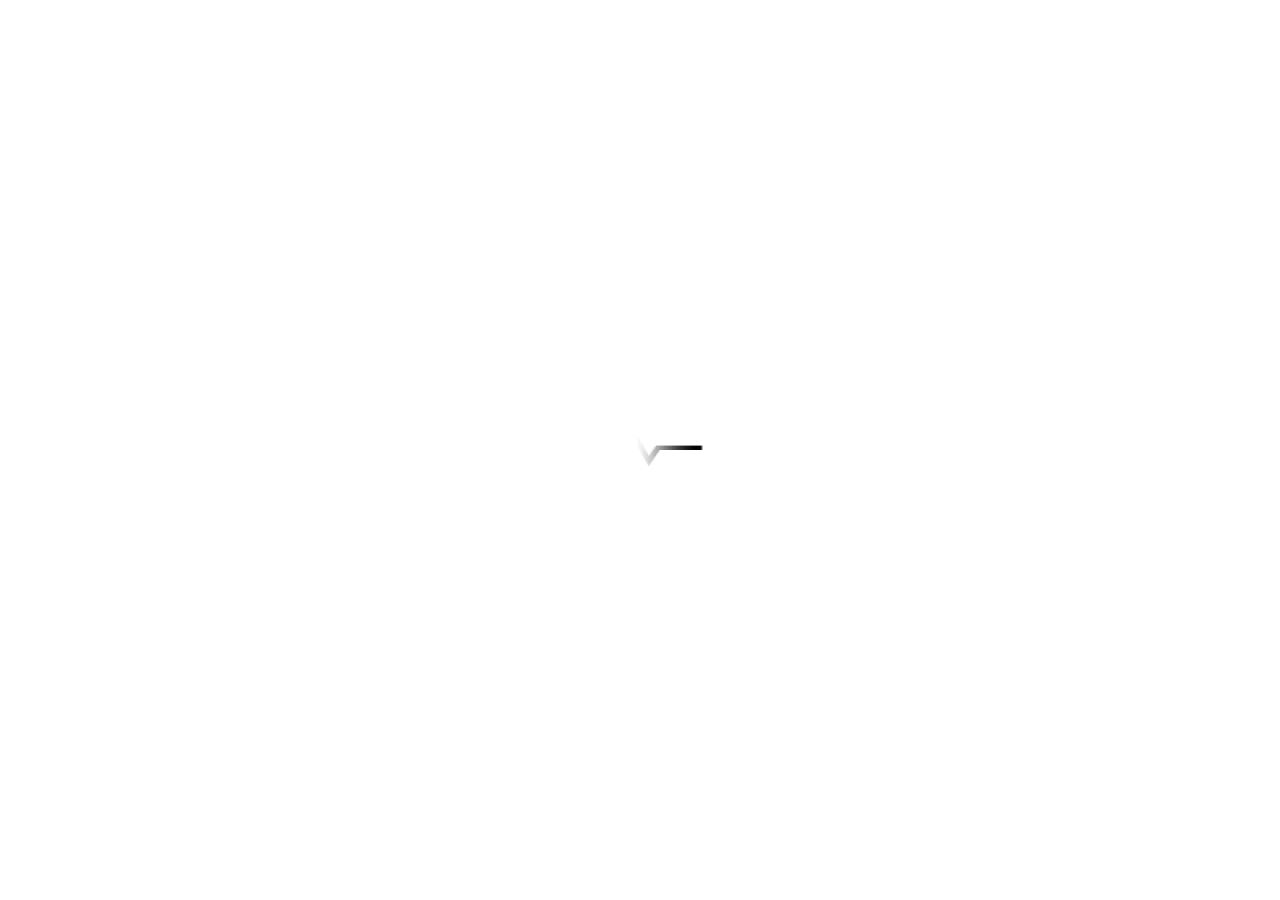
==== index.html @ a9a33f6a "Final Changes" ====
<!DOCTYPE html>


<html>
<!-- Global site tag (gtag.js) - Google Analytics -->
<script async src="https://www.googletagmanager.com/gtag/js?id=UA-70365917-11"></script>
<script>
  window.dataLayer = window.dataLayer || [];
  function gtag(){dataLayer.push(arguments);}
  gtag('js', new Date());

  gtag('config', 'UA-70365917-11');
</script>
<title>GyanJyoti</title>
<link rel="shortcut icon" href="static/images/Aavishkar%20Logo%20Final%20(RGB).png">

<meta http-equiv="content-type" content="text/html;charset=utf-8" />
<meta charset="UTF-8">
<meta name="viewport" content="width=device-width, initial-scale=1">

<meta property="og:url" content="index.html">
<meta property="og:image" content="static/images/avskrLogo.jpg">
<meta property="og:type" content="website">

<meta name="twitter:image:src" content="static/images/avskrLogo.jpg">






<link rel="stylesheet" href="w3schools/w3css/4/w3.css">
<link href="https://fonts.googleapis.com/css?family=Alegreya+Sans+SC:900|Eczar|Josefin+Sans:700|Expletus+Sans:600|Inknut+Antiqua:600" rel="stylesheet">
<link rel="stylesheet" href="https://fonts.googleapis.com/css?family=Lato">
<link rel="stylesheet" href="cloudflare/ajax/libs/font-awesome/4.7.0/css/font-awesome.min.css">
<link rel="stylesheet" type="text/css" href="maxcdn/bootstrap/4.0.0/css/bootstrap.min.css">
<link rel="stylesheet" href="static/css/style.css">
<link rel="stylesheet" href="static/vendor/css/animate.css">
<style >
    .hameid-loader-overlay {
        width: 100%;
        height: 100%;
        background: url('static/images/1-dancing.gif') center no-repeat #FFF;
        z-index: 99999;
        position: fixed;
    }
  </style>
<body>
  <!-- PRELOADER -->
  <div class="hameid-loader-overlay">
  </div>
<div class="bgimg-1 w3-display-container" id="home">
  <video autoplay loop id="myVideo">
    <source src="static/video/video.mp4" type="video/mp4">
    Your browser does not support HTML5 video.
  </video>
  <div class="middle_box">
    <div class="row" style="margin-top: 35px;">
      <div class="col-lg-12">
        <h1 style="font-family:'Inknut Antiqua',font-size:200px;">Hindustan College Of Science And Technology<br><span style="font-family: Expletus Sans;">Presents</span></h1>
      </div>
    </div>
    <div class="w3-center"><img src="static/images2/avskr.png" class="img-responsive" style="filter: drop-shadow(16px 16px 10px black); width: 9em"></div>
    <p style="font-size: 0.9em;">22<sup>nd</sup> March - 23<sup>rd</sup> March</p>
    <div class="w3-center middle_box"><a href="home/index.html"><button class="btn btn-success animated pulse infinite" style="width: 30%; height: 10%;">Enter to explore</button></a></div>
  </div>

</div>
<script src="static/vendor/js/jquery-3.3.1.min.js"></script>
<script>
    $(document).ready(function(){
        console.log("READY");
        $('.hameid-loader-overlay').delay(1000).fadeOut();
        $('#main').delay(10000).fadeIn();
    });
  </script>
  <noscript>
      <style>.hameid-loader-overlay { display: none; } </style>
  </noscript>
</body>


</html>
---- static/css/style.css ----
@import url('https://fonts.googleapis.com/css?family=Acme');

body,h1,h2,h3,h4,h5,h6 {font-family: "Acme", sans-serif;}
body, html {
    height: 100%;
    /*line-height: 1.8;*/
}
/*IMAGE*/
.w3-center img {
    max-width:50% ;
    overflow-y: hidden;
}
/* Create a Parallax Effect */
.bgimg-1{
    background-attachment: fixed;
    background-position: center;
    background-repeat: no-repeat;
    background-size: cover;
}

/* First image (Logo. Full height) */
.bgimg-1 {
    background-image: url('../images2/planet_earth-wide.jpg');
    min-height: 100%;
}

.middle_box{
    width:100%;
    color:white;
    font-size: 5vw;
    z-index: 50;
    text-align:center;
    position:absolute;
}

.footer {
    position: fixed;
    left: 0;
    bottom: 0;
    width: 100%;
    /*height: 20px;*/
    /*background-color: ;*/
    color: white;
    text-align: center;
}
.fa {
    padding: 5px;
    font-size: 30px;
    width: 40px;
    max-height: 40px;
    text-align: center;
    text-decoration: none;
    margin: 5px 2px;
    border-radius:10px;
    cursor: pointer;
}

.fa:hover {
    opacity: 0.7;
}

.fa-facebook {
  background: #3B5998;
  color: white;
}

.fa-twitter {
  background: #55ACEE;
  color: white;
}

.fa-google {
  background: #dd4b39;
  color: white;
}

.fa-linkedin {
  background: #007bb5;
  color: white;
}

.fa-youtube {
  background: #bb0000;
  color: white;
}

.fa-instagram {
  background: #125688;
  color: white;
}

.team-avatar {
  max-width: 200px;
}


#myVideo {
    position:absolute;
    right: 0;
    bottom: 0;
    min-width: 100%; 
    min-height: 100%;
}

#fb-login, #google-login {
    width: 14em;
    margin: 0 auto;
}

/* Turn off parallax scrolling for tablets and phones */
@media only screen and (max-device-width: 1024px) {
    #myVideo {
      display: none;
    }
    .bgimg-1, .bgimg-2, .bgimg-3 {
        background-attachment: scroll;
    }
}

@media only screen and (max-device-width: 500px) {
    #myVideo {
      display: none;
    }
    .middle_box{
        width:100%;
        color:white;
        font-size: 10vw;
        z-index: 50;
        text-align:center;
        position:absolute;
    }
    .fa {
          padding: 2%;
          font-size: 30px;
          width: 10%;
          max-height: 40px;
          text-align: center;
          text-decoration: none;
          margin: 5px 2px;
          border-radius:10px;
    }
    .w3-center img {
        max-width:100% ;
        overflow-y: hidden;
    }
}
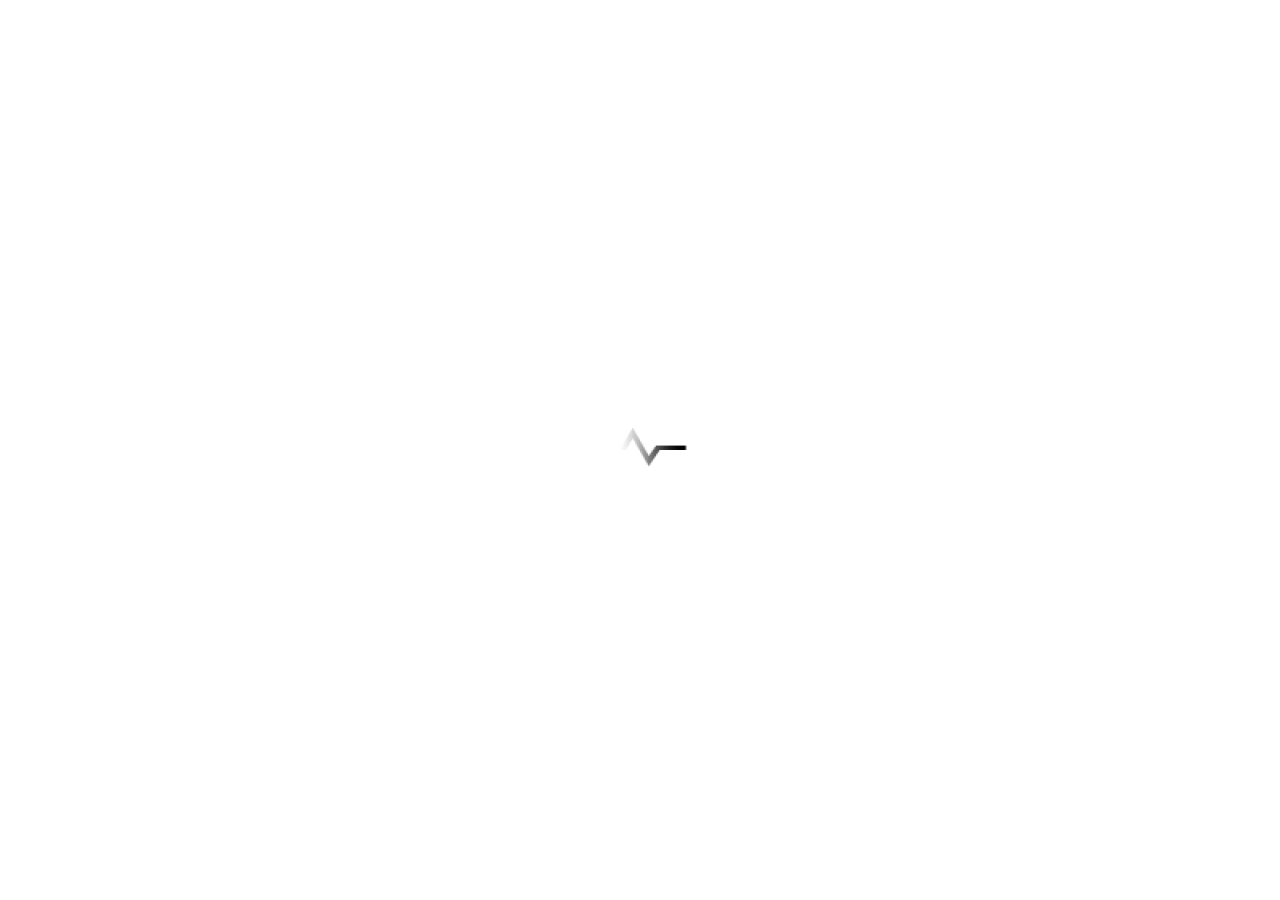
==== commit b130bac8: "Major Changes in video and html code" ====
--- a/index.html
+++ b/index.html
@@ -62,7 +62,7 @@
     </div>
     <div class="w3-center"><img src="static/images2/avskr.png" class="img-responsive" style="filter: drop-shadow(16px 16px 10px black); width: 9em"></div>
     <p style="font-size: 0.9em;">22<sup>nd</sup> March - 23<sup>rd</sup> March</p>
-    <div class="w3-center middle_box"><a href="home/index.html"><button class="btn btn-success animated pulse infinite" style="width: 30%; height: 10%;">Enter to explore</button></a></div>
+    <div class="w3-center middle_box" ><a href="home/index.html"><button class="btn btn-success animated pulse infinite" style="width: 30%; height: 10%;" style="margin-top:100px;">Enter to explore</button></a></div>
   </div>
 
 </div>
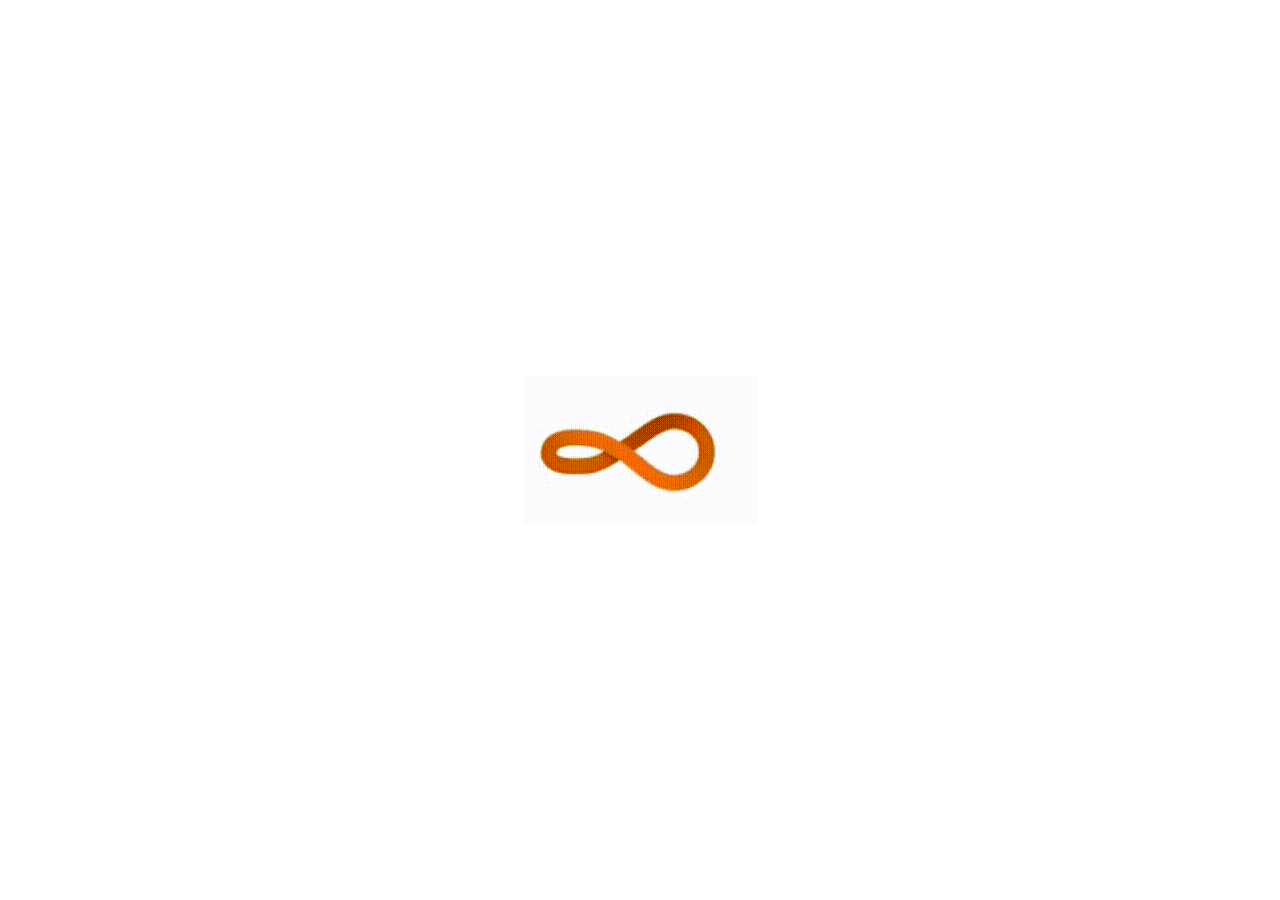
==== commit a4b30a36: "Changes in various pages - 12/03/2018:01:07" ====
--- a/index.html
+++ b/index.html
@@ -62,7 +62,7 @@
     </div>
     <div class="w3-center"><img src="static/images2/avskr.png" class="img-responsive" style="filter: drop-shadow(16px 16px 10px black); width: 9em"></div>
     <p style="font-size: 0.9em;">22<sup>nd</sup> March - 23<sup>rd</sup> March</p>
-    <div class="w3-center middle_box" ><a href="home/index.html"><button class="btn btn-success animated pulse infinite" style="width: 30%; height: 10%;" style="margin-top:100px;">Enter to explore</button></a></div>
+    <div class="w3-center middle_box" ><a href="home/index.html"><button class="btn btn-success animated pulse infinite" style="width: 30%; height: 3em;" style="margin-top:100px;">Proceed</button></a></div>
   </div>
 
 </div>
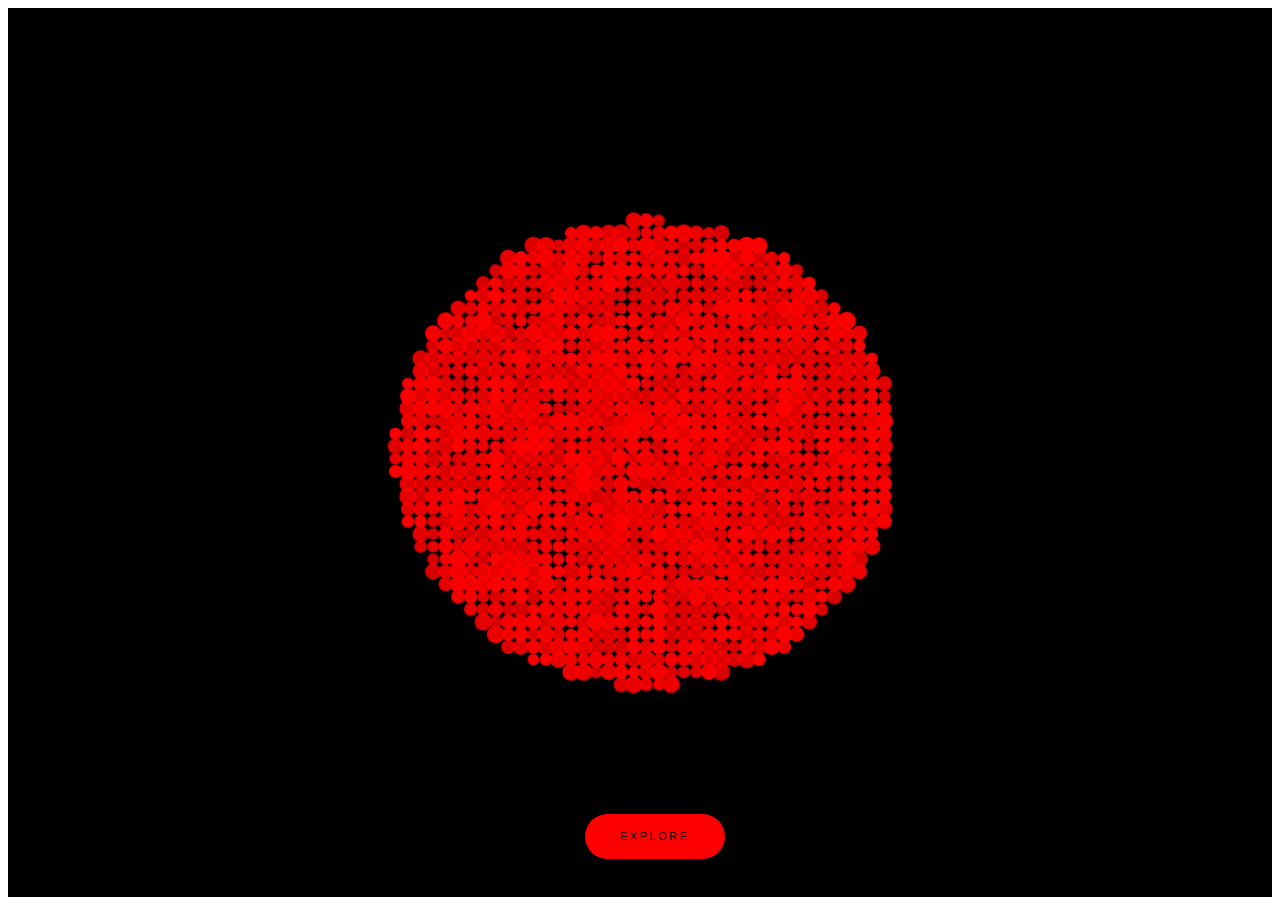
==== commit 10ca91c3: "updated landing page" ====
--- a/index.html
+++ b/index.html
@@ -1,83 +1,1103 @@
-<!DOCTYPE html>
-
-
-<html>
-<!-- Global site tag (gtag.js) - Google Analytics -->
-<script async src="https://www.googletagmanager.com/gtag/js?id=UA-70365917-11"></script>
-<script>
-  window.dataLayer = window.dataLayer || [];
-  function gtag(){dataLayer.push(arguments);}
-  gtag('js', new Date());
-
-  gtag('config', 'UA-70365917-11');
-</script>
-<title>GyanJyoti</title>
-<link rel="shortcut icon" href="static/images/Aavishkar%20Logo%20Final%20(RGB).png">
-
-<meta http-equiv="content-type" content="text/html;charset=utf-8" />
-<meta charset="UTF-8">
-<meta name="viewport" content="width=device-width, initial-scale=1">
-
-<meta property="og:url" content="index.html">
-<meta property="og:image" content="static/images/avskrLogo.jpg">
-<meta property="og:type" content="website">
-
-<meta name="twitter:image:src" content="static/images/avskrLogo.jpg">
-
-
-
-
-
-
-<link rel="stylesheet" href="w3schools/w3css/4/w3.css">
-<link href="https://fonts.googleapis.com/css?family=Alegreya+Sans+SC:900|Eczar|Josefin+Sans:700|Expletus+Sans:600|Inknut+Antiqua:600" rel="stylesheet">
-<link rel="stylesheet" href="https://fonts.googleapis.com/css?family=Lato">
-<link rel="stylesheet" href="cloudflare/ajax/libs/font-awesome/4.7.0/css/font-awesome.min.css">
-<link rel="stylesheet" type="text/css" href="maxcdn/bootstrap/4.0.0/css/bootstrap.min.css">
-<link rel="stylesheet" href="static/css/style.css">
-<link rel="stylesheet" href="static/vendor/css/animate.css">
-<style >
-    .hameid-loader-overlay {
-        width: 100%;
-        height: 100%;
-        background: url('static/images/1-dancing.gif') center no-repeat #FFF;
-        z-index: 99999;
-        position: fixed;
-    }
-  </style>
-<body>
-  <!-- PRELOADER -->
-  <div class="hameid-loader-overlay">
-  </div>
-<div class="bgimg-1 w3-display-container" id="home">
-  <video autoplay loop id="myVideo">
-    <source src="static/video/video.mp4" type="video/mp4">
-    Your browser does not support HTML5 video.
-  </video>
-  <div class="middle_box">
-    <div class="row" style="margin-top: 35px;">
-      <div class="col-lg-12">
-        <h1 style="font-family:'Inknut Antiqua',font-size:200px;">Hindustan College Of Science And Technology<br><span style="font-family: Expletus Sans;">Presents</span></h1>
-      </div>
-    </div>
-    <div class="w3-center"><img src="static/images2/avskr.png" class="img-responsive" style="filter: drop-shadow(16px 16px 10px black); width: 9em"></div>
-    <p style="font-size: 0.9em;">22<sup>nd</sup> March - 23<sup>rd</sup> March</p>
-    <div class="w3-center middle_box" ><a href="home/index.html"><button class="btn btn-success animated pulse infinite" style="width: 30%; height: 3em;" style="margin-top:100px;">Proceed</button></a></div>
-  </div>
-
-</div>
-<script src="static/vendor/js/jquery-3.3.1.min.js"></script>
-<script>
-    $(document).ready(function(){
-        console.log("READY");
-        $('.hameid-loader-overlay').delay(1000).fadeOut();
-        $('#main').delay(10000).fadeIn();
-    });
-  </script>
-  <noscript>
-      <style>.hameid-loader-overlay { display: none; } </style>
-  </noscript>
-</body>
-
-
-</html>
+<!DOCTYPE html>+<html lang='en'>+	<head>+		<style>+			body {+  font-family: "Avenir", "Helvetica Neue", Helvetica, Arial, sans-serif;+  font-size: 16px;+  line-height: 1.5em;+}++h1 {+  color: #111;+  margin: 0 0 12px 0;+  font-size: 24px;+  line-height: 1.5em;+}++p {+  margin: 0 0 10x 0;+}++a {+  color: #888;+  text-decoration: none;+  border-bottom: 1px solid #ccc;+}++a:hover {+  border-bottom-color: #888;+}++body,+.overlay {+  -webkit-perspective: 1000;+  -webkit-perspective-origin-y: 25%;+}++.body--ready {+  /* Ideas+  background: -webkit-linear-gradient(top, #e2b986 -10%, #241c35 140%);+  background: -webkit-linear-gradient(top, #c97369 -40%, #241c35 130%);+  background: -webkit-linear-gradient(top, #fac4c4 -10%, #606386 140%);+  background: -webkit-linear-gradient(top, #519ab0 0%, #414A6D 110%);+  background: -webkit-linear-gradient(top, rgb(129, 0, 170) 0%, rgb(43, 4, 114) 110%);+  background: -webkit-linear-gradient(top, rgb(163, 235, 189) 0%, rgb(16, 93, 145) 110%);+  background: -webkit-linear-gradient(top, rgb(165, 103, 189) 0%, rgb(75, 233, 214) 120%);+  +  background: -webkit-linear-gradient(top, red 0%, black 120%);+  background: -moz-linear-gradient(top, red 0%, black 120%);+  background: -o-linear-gradient(top, red 0%, black 120%);+  background: -ms-linear-gradient(top, red 0%, black 120%);+  background: linear-gradient(top, red 0%, black 120%);*/++}+++@-webkit-keyframes AnimationName {+    0%{background-position:0% 49%}+    50%{background-position:100% 52%}+    100%{background-position:0% 49%}+}+@-moz-keyframes AnimationName {+    0%{background-position:0% 49%}+    50%{background-position:100% 52%}+    100%{background-position:0% 49%}+}+@-o-keyframes AnimationName {+    0%{background-position:0% 49%}+    50%{background-position:100% 52%}+    100%{background-position:0% 49%}+}+@keyframes AnimationName { +    0%{background-position:0% 49%}+    50%{background-position:100% 52%}+    100%{background-position:0% 49%}+}++.body--ready .overlay {+  -webkit-transition: -webkit-transform 0.7s cubic-bezier(0.694, 0.0482, 0.335, 1), opacity 0.7s cubic-bezier(0.694, 0.0482, 0.335, 1);+  -moz-transition: -moz-transform 0.7s cubic-bezier(0.694, 0.0482, 0.335, 1), opacity 0.7s cubic-bezier(0.694, 0.0482, 0.335, 1);+  -ms-transition: -ms-transform 0.7s cubic-bezier(0.694, 0.0482, 0.335, 1), opacity 0.7s cubic-bezier(0.694, 0.0482, 0.335, 1);+  -o-transition: -o-transform 0.7s cubic-bezier(0.694, 0.0482, 0.335, 1), opacity 0.7s cubic-bezier(0.694, 0.0482, 0.335, 1);+  transition: transform 0.7s cubic-bezier(0.694, 0.0482, 0.335, 1), opacity 0.7s cubic-bezier(0.694, 0.0482, 0.335, 1);+}++.ui {+  position: absolute;+  left: 50%;+  bottom: 5%;+  width: 300px;+  margin-left: -150px;+}++.ui-input {+  width: 100%;+  height: 50px;+  background: none;+  font-size: 24px;+  font-weight: bold;+  color: #fff;+  text-align: center;+  border: none;+  border-bottom: 2px solid white;+}++.ui-input:focus {+  outline: none;+  border: none;+  border-bottom: 2px solid white;+}++.ui-return {+  display: none;+  position: absolute;+  top: 20px;+  right: 0;+  padding: 3px 2px 0 2px;+  font-size: 10px;+  line-height: 10px;+  color: #000;+  border: 1px solid #000;+}++.ui--enter .ui-return {+  display: block;+}++.ui--wide {+  width: 76%;+  margin-left: 12%;+  left: 0;+}++.ui--wide .ui-return {+  right: -20px;+}++.help {+  position: absolute;+  visibility: hidden;+  top: 40px;+  right: 40px;+  width: 25px;+  height: 25px;+  text-align: center;+  font-size: 13px;+  line-height: 27px;+  font-weight: bold;+  cursor: pointer;+  background: #fff;+  color: #79a8ae;+  opacity: .9;+  -webkit-transition: opacity 0.1s cubic-bezier(0.694, 0.0482, 0.335, 1);+  -moz-transition: opacity 0.1s cubic-bezier(0.694, 0.0482, 0.335, 1);+  -ms-transition: opacity 0.1s cubic-bezier(0.694, 0.0482, 0.335, 1);+  -o-transition: opacity 0.1s cubic-bezier(0.694, 0.0482, 0.335, 1);+  transition: opacity 0.1s cubic-bezier(0.694, 0.0482, 0.335, 1);+}++.help:hover {+  opacity: 1;+}++.overlay {+  position: absolute;+  top: 50%;+  left: 50%;+  width: 550px;+  height: 490px;+  margin: -260px 0 0 -275px;+  opacity: 0;+  -webkit-transform: rotateY(90deg);+  -moz-transform: rotateY(90deg);+  -ms-transform: rotateY(90deg);+  -o-transform: rotateY(90deg);+  transform: rotateY(90deg);+}++.overlay--visible {+  opacity: 1;+  -webkit-transform: rotateY(0);+  -moz-transform: rotateY(0);+  -ms-transform: rotateY(0);+  -o-transform: rotateY(0);+  transform: rotateY(0);+}++.ui-share,+.ui-details {+  opacity: .9;+  background: #fff;+  z-index: 2;+}++.ui-details-content,+.ui-share-content {+  padding: 100px 50px;+}++.commands {+  margin: 0;+  padding: 0;+  list-style: none;+  cursor: pointer;+}++.commands-item {+  font-size: 12px;+  line-height: 22px;+  font-weight: bold;+  text-transform: uppercase;+  letter-spacing: 1px;+  padding: 20px;+  background: #fff;+  margin-top: 1px;+  color: #333;+  opacity: .9;+  -webkit-transition: -webkit-transform 0.7s cubic-bezier(0.694, 0.0482, 0.335, 1), opacity 0.1s cubic-bezier(0.694, 0.0482, 0.335, 1);+  -moz-transition: -moz-transform 0.1s cubic-bezier(0.694, 0.0482, 0.335, 1), opacity 0.1s cubic-bezier(0.694, 0.0482, 0.335, 1);+  -ms-transition: -ms-transform 0.1s cubic-bezier(0.694, 0.0482, 0.335, 1), opacity 0.1s cubic-bezier(0.694, 0.0482, 0.335, 1);+  -o-transition: -o-transform 0.1s cubic-bezier(0.694, 0.0482, 0.335, 1), opacity 0.1s cubic-bezier(0.694, 0.0482, 0.335, 1);+  transition: transform 0.1s cubic-bezier(0.694, 0.0482, 0.335, 1), opacity 0.1s cubic-bezier(0.694, 0.0482, 0.335, 1);+}++.commands-item--gap {+  margin-top: 9px;+}++.commands-item:hover {+  opacity: 1;+}++.commands-item:hover .commands-item-action {+  background: #333;+}++.commands-item a {+  display: inline-block;+}++.commands-item-mode {+  display: inline-block;+  margin-left: 3px;+  font-style: italic;+  color: #ccc;+}++.commands-item-title {+  display: inline-block;+  width: 150px;+}++.commands-item-info {+  display: inline-block;+  width: 300px;+  font-size: 14px;+  text-transform: none;+  letter-spacing: 0;+  font-weight: normal;+  color: #aaa;+}++.commands-item-action {+  display: inline-block;+  float: right;+  margin-top: 3px;+  text-transform: uppercase;+  font-size: 10px;+  line-height: 10px;+  color: #fff;+  background: #90c9d1;+  padding: 5px 10px 4px 10px;+  border-radius: 3px;+}++.commands-item:first-child {+  margin-top: 0;+}++.twitter-share {+  position: absolute;+  top: 4px;+  right: 20px;+}++.tabs-labels {+  margin-bottom: 9px;+}++.tabs-label {+  display: inline-block;+  background: #fff;+  padding: 10px 20px;+  font-size: 12px;+  line-height: 22px;+  font-weight: bold;+  text-transform: uppercase;+  letter-spacing: 1px;+  color: #333;+  opacity: .5;+  cursor: pointer;+  margin-right: 2px;+  -webkit-transition: opacity 0.1s cubic-bezier(0.694, 0.0482, 0.335, 1);+  -moz-transition: opacity 0.1s cubic-bezier(0.694, 0.0482, 0.335, 1);+  -ms-transition: opacity 0.1s cubic-bezier(0.694, 0.0482, 0.335, 1);+  -o-transition: opacity 0.1s cubic-bezier(0.694, 0.0482, 0.335, 1);+  transition: opacity 0.1s cubic-bezier(0.694, 0.0482, 0.335, 1);+}++.tabs-label:hover {+  opacity: .9;+}++.tabs-label--active {+  opacity: .9;+}++.tabs-panel {+  display: none;+}++.tabs-panel--active {+  display: block;+}++.tab-panel {+  position: absolute;+  top: 0;+  left: 0;+  width: 100%;+}++.touch .ui-input {+  display: none;+}+.mooshy-red-round+{+  width: 140px;+  height: 45px;+  font-family: 'Roboto', sans-serif;+  font-size: 11px;+  text-transform: uppercase;+  letter-spacing: 2.5px;+  color: #000;+  background-color: red;+  border: none;+  border-radius: 45px;+  box-shadow: 0px 5px 10px rgba(0, 0, 0, 0.1);+  transition: all 0.3s ease 0s;+  cursor: pointer;+  outline: none;+}+.mooshy-red-round:hover +{+  box-shadow: 0px 15px 20px rgba(46, 229, 157, 0.4);+  color: #fff;+  transform: translateX(7px);+}++		</style>+	</head>+	<body>+    +    +		<canvas class="canvas scrolll" id="canvashomescreen" style="background: black; max-width: 100%;">+		</canvas>++		<div class="help"></div>+		<div class="ui">+			<input class="ui-input" type="text" style="visibility: hidden;" />+			<span class="ui-return"></span>+      <div style="margin-left: 95px;">+    <button class="mooshy-red-round" onclick="window.location.href='home/index.html'">Explore</button>++    </div>+		</div>+		<div class="overlay">+			<div class="tabs">+				<div class="tabs-labels"><span class="tabs-label"></span></div>+				<div class="tabs-panels">+					<ul class="tabs-panel commands">+					</ul>+				</div>+			</div>+		</div>+		</div>+    +			</div>+		</div>++		<script>+			+var S = {+  init: function () {+    var action = window.location.href,+        i = -1;++    S.Drawing.init('.canvas');+    document.body.classList.add('body--ready');++    if (i !== -1) {+      S.UI.simulate(decodeURI(action).substring(i + 3));+    } else {+      S.UI.simulate('#circle | HCST | PRONITES | TECH | CELEBRITY | GYANJYOTI2K18 ' );+    }++    S.Drawing.loop(function () {+      S.Shape.render();+    });+  }+};+++S.Drawing = (function () {+  var canvas,+      context,+      renderFn+      requestFrame = window.requestAnimationFrame       ||+                     window.webkitRequestAnimationFrame ||+                     window.mozRequestAnimationFrame    ||+                     window.oRequestAnimationFrame      ||+                     window.msRequestAnimationFrame     ||+                     function(callback) {+                       window.setTimeout(callback, 1000 / 60);+                     };++  return {+    init: function (el) {+      canvas = document.querySelector(el);+      context = canvas.getContext('2d');+      this.adjustCanvas();++      window.addEventListener('resize', function (e) {+        S.Drawing.adjustCanvas();+      });+    },++    loop: function (fn) {+      renderFn = !renderFn ? fn : renderFn;+      this.clearFrame();+      renderFn();+      requestFrame.call(window, this.loop.bind(this));+    },++    adjustCanvas: function () {+      canvas.width = window.innerWidth;+      canvas.height = window.innerHeight;+    },++    clearFrame: function () {+      context.clearRect(0, 0, canvas.width, canvas.height);+    },++    getArea: function () {+      return { w: canvas.width, h: canvas.height };+    },++    drawCircle: function (p, c) {+      context.fillStyle = c.render();+      context.beginPath();+      context.arc(p.x, p.y, p.z, 0, 2 * Math.PI, true);+      context.closePath();+      context.fill();+    }+  }+}());+++S.UI = (function () {+  var input = document.querySelector('.ui-input'),+      ui = document.querySelector('.ui'),+      help = document.querySelector('.help'),+      commands = document.querySelector('.commands'),+      overlay = document.querySelector('.overlay'),+      canvas = document.querySelector('.canvas'),+      interval,+      isTouch = false, //('ontouchstart' in window || navigator.msMaxTouchPoints),+      currentAction,+      resizeTimer,+      time,+      maxShapeSize = 40,+      firstAction = true,+      sequence = [],+      cmd = '#';++  function formatTime(date) {+    var h = date.getHours(),+        m = date.getMinutes(),+    m = m < 10 ? '0' + m : m;+    return h + ':' + m;+  }++  function getValue(value) {+    return value && value.split(' ')[1];+  }++  function getAction(value) {+    value = value && value.split(' ')[0];+    return value && value[0] === cmd && value.substring(1);+  }++  function timedAction(fn, delay, max, reverse) {+    clearInterval(interval);+    currentAction = reverse ? max : 1;+    fn(currentAction);++    if (!max || (!reverse && currentAction < max) || (reverse && currentAction > 0)) {+      interval = setInterval(function () {+        currentAction = reverse ? currentAction - 1 : currentAction + 1;+        fn(currentAction);++        if ((!reverse && max && currentAction === max) || (reverse && currentAction === 0)) {+          clearInterval(interval);+        }+      }, delay);+    }+  }++  function reset(destroy) {+    clearInterval(interval);+    sequence = [];+    time = null;+    destroy && S.Shape.switchShape(S.ShapeBuilder.letter(''));+  }++  function performAction(value) {+    var action,+        value,+        current;++    overlay.classList.remove('overlay--visible');+    sequence = typeof(value) === 'object' ? value : sequence.concat(value.split('|'));+    input.value = '';+    checkInputWidth();++    timedAction(function (index) {+      current = sequence.shift();+      action = getAction(current);+      value = getValue(current);++      switch (action) {+        case 'countdown':+          value = parseInt(value) || 10;+          value = value > 0 ? value : 10;++          timedAction(function (index) {+            if (index === 0) {+              if (sequence.length === 0) {+                S.Shape.switchShape(S.ShapeBuilder.letter(''));+              } else {+                performAction(sequence);+              }+            } else {+              S.Shape.switchShape(S.ShapeBuilder.letter(index), true);+            }+          }, 1000, value, true);+          break;++        case 'rectangle':+          value = value && value.split('x');+          value = (value && value.length === 2) ? value : [maxShapeSize, maxShapeSize / 2];++          S.Shape.switchShape(S.ShapeBuilder.rectangle(Math.min(maxShapeSize, parseInt(value[0])), Math.min(maxShapeSize, parseInt(value[1]))));+          break;++        case 'circle':+          value = parseInt(value) || maxShapeSize;+          value = Math.min(value, maxShapeSize);+          S.Shape.switchShape(S.ShapeBuilder.circle(value));+          break;++        case 'time':+          var t = formatTime(new Date());++          if (sequence.length > 0) {+            S.Shape.switchShape(S.ShapeBuilder.letter(t));+          } else {+            timedAction(function () {+              t = formatTime(new Date());+              if (t !== time) {+                time = t;+                S.Shape.switchShape(S.ShapeBuilder.letter(time));+              }+            }, 1000);+          }+          break;++        default:+          S.Shape.switchShape(S.ShapeBuilder.letter(current[0] === cmd ? 'What?' : current));+      }+    }, 2000, sequence.length);+  }++  function checkInputWidth(e) {+    if (input.value.length > 18) {+      ui.classList.add('ui--wide');+    } else {+      ui.classList.remove('ui--wide');+    }++    if (firstAction && input.value.length > 0) {+      ui.classList.add('ui--enter');+    } else {+      ui.classList.remove('ui--enter');+    }+  }++  function bindEvents() {+    document.body.addEventListener('keydown', function (e) {+      input.focus();++      if (e.keyCode === 13) {+        firstAction = false;+        reset();+        performAction(input.value);+      }+    });++    input.addEventListener('input', checkInputWidth);+    input.addEventListener('change', checkInputWidth);+    input.addEventListener('focus', checkInputWidth);++    help.addEventListener('click', function (e) {+      overlay.classList.toggle('overlay--visible');+      overlay.classList.contains('overlay--visible') && reset(true);+    });++    commands.addEventListener('click', function (e) {+      var el,+          info,+          demo,+          tab,+          active,+          url;++      if (e.target.classList.contains('commands-item')) {+        el = e.target;+      } else {+        el = e.target.parentNode.classList.contains('commands-item') ? e.target.parentNode : e.target.parentNode.parentNode;+      }++      info = el && el.querySelector('.commands-item-info');+      demo = el && info.getAttribute('data-demo');+      url = el && info.getAttribute('data-url');++      if (info) {+        overlay.classList.remove('overlay--visible');++        if (demo) {+          input.value = demo;++          if (isTouch) {+            reset();+            performAction(input.value);+          } else {+            input.focus();+          }+        } else if (url) {+          //window.location = url;+        }+      }+    });++    canvas.addEventListener('click', function (e) {+      overlay.classList.remove('overlay--visible');+    });+  }++  function init() {+    bindEvents();+    input.focus();+    isTouch && document.body.classList.add('touch');+  }++  // Init+  init();++  return {+    simulate: function (action) {+      performAction(action);+    }+  }+}());+++S.UI.Tabs = (function () {+  var tabs = document.querySelector('.tabs'),+      labels = document.querySelector('.tabs-labels'),+      triggers = document.querySelectorAll('.tabs-label'),+      panels = document.querySelectorAll('.tabs-panel');++  function activate(i) {+    triggers[i].classList.add('tabs-label--active');+    panels[i].classList.add('tabs-panel--active');+  }++  function bindEvents() {+    labels.addEventListener('click', function (e) {+      var el = e.target,+          index;++      if (el.classList.contains('tabs-label')) {+        for (var t = 0; t < triggers.length; t++) {+          triggers[t].classList.remove('tabs-label--active');+          panels[t].classList.remove('tabs-panel--active');++          if (el === triggers[t]) {+            index = t;+          }+        }++        activate(index);+      }+    });+  }++  function init() {+    activate(0);+    bindEvents();+  }++  // Init+  init();+}());+++S.Point = function (args) {+  this.x = args.x;+  this.y = args.y;+  this.z = args.z;+  this.a = args.a;+  this.h = args.h;+};+++S.Color = function (r, g, b, a) {+  this.r = r;+  this.g = g;+  this.b = b;+  this.a = a;+};++S.Color.prototype = {+  render: function () {+    return 'rgba(' + this.r + ',' +  + this.g + ',' + this.b + ',' + this.a + ')';+  }+};+++S.Dot = function (x, y) {+  this.p = new S.Point({+    x: x,+    y: y,+    z: 5,+    a: 1,+    h: 0+  });++  this.e = 0.07;+  this.s = true;++  this.c = new S.Color(255, 0, 0, this.p.a);++  this.t = this.clone();+  this.q = [];+};++S.Dot.prototype = {+  clone: function () {+    return new S.Point({+      x: this.x,+      y: this.y,+      z: this.z,+      a: this.a,+      h: this.h+    });+  },++  _draw: function () {+    this.c.a = this.p.a;+    S.Drawing.drawCircle(this.p, this.c);+  },++  _moveTowards: function (n) {+    var details = this.distanceTo(n, true),+        dx = details[0],+        dy = details[1],+        d = details[2],+        e = this.e * d;++    if (this.p.h === -1) {+      this.p.x = n.x;+      this.p.y = n.y;+      return true;+    }++    if (d > 1) {+      this.p.x -= ((dx / d) * e);+      this.p.y -= ((dy / d) * e);+    } else {+      if (this.p.h > 0) {+        this.p.h--;+      } else {+        return true;+      }+    }++    return false;+  },++  _update: function () {+    if (this._moveTowards(this.t)) {+      var p = this.q.shift();++      if (p) {+        this.t.x = p.x || this.p.x;+        this.t.y = p.y || this.p.y;+        this.t.z = p.z || this.p.z;+        this.t.a = p.a || this.p.a;+        this.p.h = p.h || 0;+      } else {+        if (this.s) {+          this.p.x -= Math.sin(Math.random() * 3.142);+          this.p.y -= Math.sin(Math.random() * 3.142);+        } else {+          this.move(new S.Point({+            x: this.p.x + (Math.random() * 50) - 25,+            y: this.p.y + (Math.random() * 50) - 25,+          }));+        }+      }+    }++    d = this.p.a - this.t.a;+    this.p.a = Math.max(0.1, this.p.a - (d * 0.05));+    d = this.p.z - this.t.z;+    this.p.z = Math.max(1, this.p.z - (d * 0.05));+  },++  distanceTo: function (n, details) {+    var dx = this.p.x - n.x,+        dy = this.p.y - n.y,+        d = Math.sqrt(dx * dx + dy * dy);++    return details ? [dx, dy, d] : d;+  },++  move: function (p, avoidStatic) {+    if (!avoidStatic || (avoidStatic && this.distanceTo(p) > 1)) {+      this.q.push(p);+    }+  },++  render: function () {+    this._update();+    this._draw();+  }+}+++S.ShapeBuilder = (function () {+  var gap = 13,+      shapeCanvas = document.createElement('canvas'),+      shapeContext = shapeCanvas.getContext('2d'),+      fontSize = 500,+      fontFamily = 'Avenir, Helvetica Neue, Helvetica, Arial, sans-serif';++  function fit() {+    shapeCanvas.width = Math.floor(window.innerWidth / gap) * gap;+    shapeCanvas.height = Math.floor(window.innerHeight / gap) * gap;+    shapeContext.fillStyle = 'red';+    shapeContext.textBaseline = 'middle';+    shapeContext.textAlign = 'center';+  }++  function processCanvas() {+    var pixels = shapeContext.getImageData(0, 0, shapeCanvas.width, shapeCanvas.height).data;+        dots = [],+        pixels,+        x = 0,+        y = 0,+        fx = shapeCanvas.width,+        fy = shapeCanvas.height,+        w = 0,+        h = 0;++    for (var p = 0; p < pixels.length; p += (4 * gap)) {+      if (pixels[p + 3] > 0) {+        dots.push(new S.Point({+          x: x,+          y: y+        }));++        w = x > w ? x : w;+        h = y > h ? y : h;+        fx = x < fx ? x : fx;+        fy = y < fy ? y : fy;+      }++      x += gap;++      if (x >= shapeCanvas.width) {+        x = 0;+        y += gap;+        p += gap * 4 * shapeCanvas.width;+      }+    }++    return { dots: dots, w: w + fx, h: h + fy };+  }++  function setFontSize(s) {+    shapeContext.font = 'bold ' + s + 'px ' + fontFamily;+  }++  function isNumber(n) {+    return !isNaN(parseFloat(n)) && isFinite(n);+  }++  function init() {+    fit();+    window.addEventListener('resize', fit);+  }++  // Init+  init();++  return {+    imageFile: function (url, callback) {+      var image = new Image(),+          a = S.Drawing.getArea();++      image.onload = function () {+        shapeContext.clearRect(0, 0, shapeCanvas.width, shapeCanvas.height);+        shapeContext.drawImage(this, 0, 0, a.h * 0.6, a.h * 0.6);+        callback(processCanvas());+      };++      image.onerror = function () {+        callback(S.ShapeBuilder.letter('What?'));+      }++      image.src = url;+    },++    circle: function (d) {+      var r = Math.max(0, d) / 2;+      shapeContext.clearRect(0, 0, shapeCanvas.width, shapeCanvas.height);+      shapeContext.beginPath();+      shapeContext.arc(r * gap, r * gap, r * gap, 0, 2 * Math.PI, false);+      shapeContext.fill();+      shapeContext.closePath();++      return processCanvas();+    },++    letter: function (l) {+      var s = 0;++      setFontSize(fontSize);+      s = Math.min(fontSize,+                  (shapeCanvas.width / shapeContext.measureText(l).width) * 0.8 * fontSize, +                  (shapeCanvas.height / fontSize) * (isNumber(l) ? 1 : 0.45) * fontSize);+      setFontSize(s);++      shapeContext.clearRect(0, 0, shapeCanvas.width, shapeCanvas.height);+      shapeContext.fillText(l, shapeCanvas.width / 2, shapeCanvas.height / 2);++      return processCanvas();+    },++    rectangle: function (w, h) {+      var dots = [],+          width = gap * w,+          height = gap * h;++      for (var y = 0; y < height; y += gap) {+        for (var x = 0; x < width; x += gap) {+          dots.push(new S.Point({+            x: x,+            y: y,+          }));+        }+      }++      return { dots: dots, w: width, h: height };+    }+  };+}());+++S.Shape = (function () {+  var dots = [],+      width = 0,+      height = 0,+      cx = 0,+      cy = 0;++  function compensate() {+    var a = S.Drawing.getArea();++    cx = a.w / 2 - width / 2;+    cy = a.h / 2 - height / 2;+  }++  return {+    shuffleIdle: function () {+      var a = S.Drawing.getArea();++      for (var d = 0; d < dots.length; d++) {+        if (!dots[d].s) {+          dots[d].move({+            x: Math.random() * a.w,+            y: Math.random() * a.h+          });+        }+      }+    },++    switchShape: function (n, fast) {+      var size,+          a = S.Drawing.getArea();++      width = n.w;+      height = n.h;++      compensate();++      if (n.dots.length > dots.length) {+        size = n.dots.length - dots.length;+        for (var d = 1; d <= size; d++) {+          dots.push(new S.Dot(a.w / 2, a.h / 2));+        }+      }++      var d = 0,+          i = 0;++      while (n.dots.length > 0) {+        i = Math.floor(Math.random() * n.dots.length);+        dots[d].e = fast ? 0.25 : (dots[d].s ? 0.14 : 0.11);++        if (dots[d].s) {+          dots[d].move(new S.Point({+            z: Math.random() * 20 + 10,+            a: Math.random(),+            h: 18+          }));+        } else {+          dots[d].move(new S.Point({+            z: Math.random() * 5 + 5,+            h: fast ? 18 : 30+          }));+        }++        dots[d].s = true;+        dots[d].move(new S.Point({+          x: n.dots[i].x + cx,+          y: n.dots[i].y + cy,+          a: 1,+          z: 5,+          h: 0+        }));++        n.dots = n.dots.slice(0, i).concat(n.dots.slice(i + 1));+        d++;+      }++      for (var i = d; i < dots.length; i++) {+        if (dots[i].s) {+          dots[i].move(new S.Point({+            z: Math.random() * 20 + 10,+            a: Math.random(),+            h: 20+          }));++          dots[i].s = false;+          dots[i].e = 0.04;+          dots[i].move(new S.Point({ +            x: Math.random() * a.w,+            y: Math.random() * a.h,+            a: 0.3, //.4+            z: Math.random() * 4,+            h: 0+          }));+        }+      }+    },++    render: function () {+      for (var d = 0; d < dots.length; d++) {+        dots[d].render();+      }+    }+  }+}());+++S.init();++		</script>+	</body>+</html>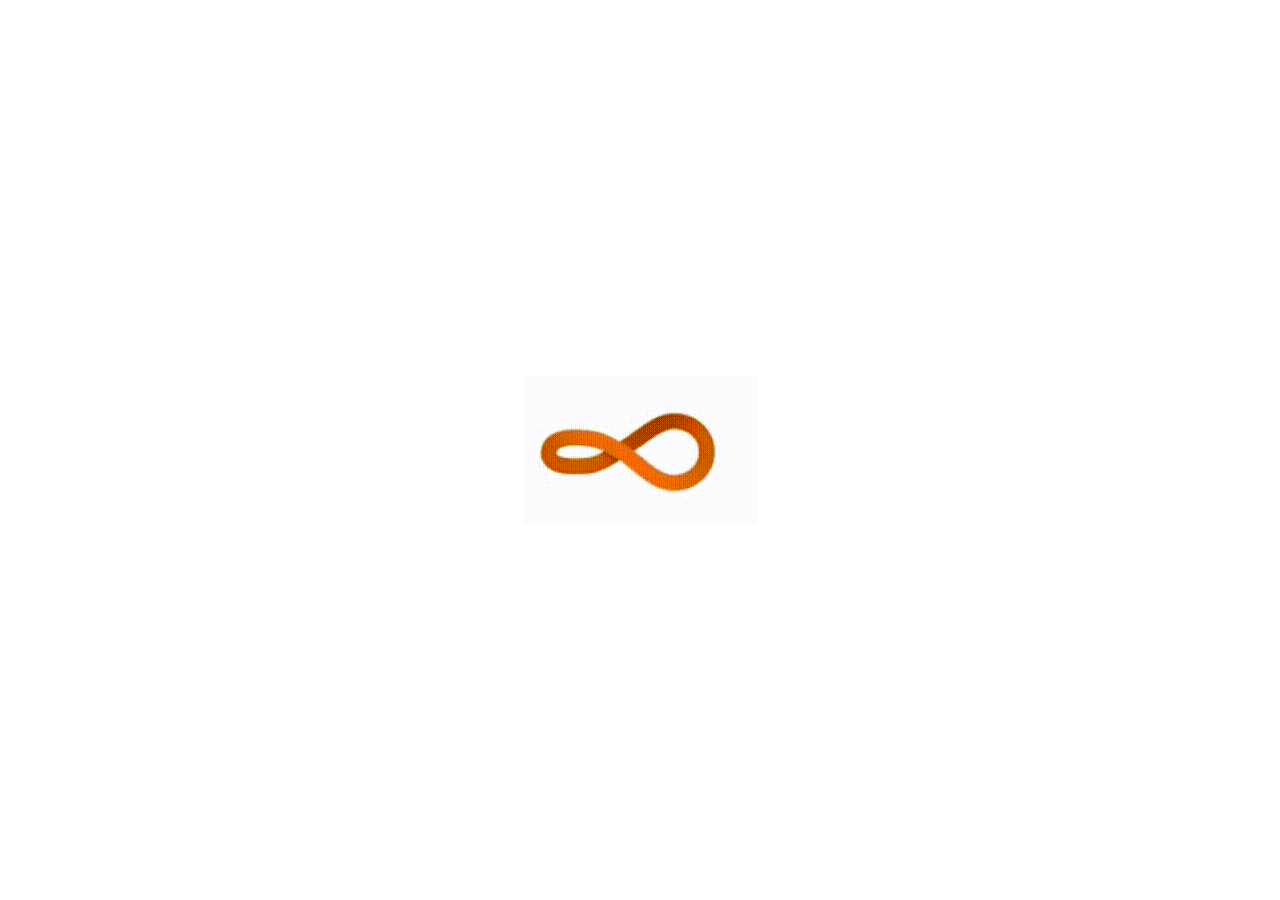
==== commit 49572ec8: "Landingpage" ====
--- a/index.html
+++ b/index.html
@@ -1,1103 +1,83 @@
-<!DOCTYPE html>-<html lang='en'>-	<head>-		<style>-			body {-  font-family: "Avenir", "Helvetica Neue", Helvetica, Arial, sans-serif;-  font-size: 16px;-  line-height: 1.5em;-}--h1 {-  color: #111;-  margin: 0 0 12px 0;-  font-size: 24px;-  line-height: 1.5em;-}--p {-  margin: 0 0 10x 0;-}--a {-  color: #888;-  text-decoration: none;-  border-bottom: 1px solid #ccc;-}--a:hover {-  border-bottom-color: #888;-}--body,-.overlay {-  -webkit-perspective: 1000;-  -webkit-perspective-origin-y: 25%;-}--.body--ready {-  /* Ideas-  background: -webkit-linear-gradient(top, #e2b986 -10%, #241c35 140%);-  background: -webkit-linear-gradient(top, #c97369 -40%, #241c35 130%);-  background: -webkit-linear-gradient(top, #fac4c4 -10%, #606386 140%);-  background: -webkit-linear-gradient(top, #519ab0 0%, #414A6D 110%);-  background: -webkit-linear-gradient(top, rgb(129, 0, 170) 0%, rgb(43, 4, 114) 110%);-  background: -webkit-linear-gradient(top, rgb(163, 235, 189) 0%, rgb(16, 93, 145) 110%);-  background: -webkit-linear-gradient(top, rgb(165, 103, 189) 0%, rgb(75, 233, 214) 120%);-  -  background: -webkit-linear-gradient(top, red 0%, black 120%);-  background: -moz-linear-gradient(top, red 0%, black 120%);-  background: -o-linear-gradient(top, red 0%, black 120%);-  background: -ms-linear-gradient(top, red 0%, black 120%);-  background: linear-gradient(top, red 0%, black 120%);*/--}---@-webkit-keyframes AnimationName {-    0%{background-position:0% 49%}-    50%{background-position:100% 52%}-    100%{background-position:0% 49%}-}-@-moz-keyframes AnimationName {-    0%{background-position:0% 49%}-    50%{background-position:100% 52%}-    100%{background-position:0% 49%}-}-@-o-keyframes AnimationName {-    0%{background-position:0% 49%}-    50%{background-position:100% 52%}-    100%{background-position:0% 49%}-}-@keyframes AnimationName { -    0%{background-position:0% 49%}-    50%{background-position:100% 52%}-    100%{background-position:0% 49%}-}--.body--ready .overlay {-  -webkit-transition: -webkit-transform 0.7s cubic-bezier(0.694, 0.0482, 0.335, 1), opacity 0.7s cubic-bezier(0.694, 0.0482, 0.335, 1);-  -moz-transition: -moz-transform 0.7s cubic-bezier(0.694, 0.0482, 0.335, 1), opacity 0.7s cubic-bezier(0.694, 0.0482, 0.335, 1);-  -ms-transition: -ms-transform 0.7s cubic-bezier(0.694, 0.0482, 0.335, 1), opacity 0.7s cubic-bezier(0.694, 0.0482, 0.335, 1);-  -o-transition: -o-transform 0.7s cubic-bezier(0.694, 0.0482, 0.335, 1), opacity 0.7s cubic-bezier(0.694, 0.0482, 0.335, 1);-  transition: transform 0.7s cubic-bezier(0.694, 0.0482, 0.335, 1), opacity 0.7s cubic-bezier(0.694, 0.0482, 0.335, 1);-}--.ui {-  position: absolute;-  left: 50%;-  bottom: 5%;-  width: 300px;-  margin-left: -150px;-}--.ui-input {-  width: 100%;-  height: 50px;-  background: none;-  font-size: 24px;-  font-weight: bold;-  color: #fff;-  text-align: center;-  border: none;-  border-bottom: 2px solid white;-}--.ui-input:focus {-  outline: none;-  border: none;-  border-bottom: 2px solid white;-}--.ui-return {-  display: none;-  position: absolute;-  top: 20px;-  right: 0;-  padding: 3px 2px 0 2px;-  font-size: 10px;-  line-height: 10px;-  color: #000;-  border: 1px solid #000;-}--.ui--enter .ui-return {-  display: block;-}--.ui--wide {-  width: 76%;-  margin-left: 12%;-  left: 0;-}--.ui--wide .ui-return {-  right: -20px;-}--.help {-  position: absolute;-  visibility: hidden;-  top: 40px;-  right: 40px;-  width: 25px;-  height: 25px;-  text-align: center;-  font-size: 13px;-  line-height: 27px;-  font-weight: bold;-  cursor: pointer;-  background: #fff;-  color: #79a8ae;-  opacity: .9;-  -webkit-transition: opacity 0.1s cubic-bezier(0.694, 0.0482, 0.335, 1);-  -moz-transition: opacity 0.1s cubic-bezier(0.694, 0.0482, 0.335, 1);-  -ms-transition: opacity 0.1s cubic-bezier(0.694, 0.0482, 0.335, 1);-  -o-transition: opacity 0.1s cubic-bezier(0.694, 0.0482, 0.335, 1);-  transition: opacity 0.1s cubic-bezier(0.694, 0.0482, 0.335, 1);-}--.help:hover {-  opacity: 1;-}--.overlay {-  position: absolute;-  top: 50%;-  left: 50%;-  width: 550px;-  height: 490px;-  margin: -260px 0 0 -275px;-  opacity: 0;-  -webkit-transform: rotateY(90deg);-  -moz-transform: rotateY(90deg);-  -ms-transform: rotateY(90deg);-  -o-transform: rotateY(90deg);-  transform: rotateY(90deg);-}--.overlay--visible {-  opacity: 1;-  -webkit-transform: rotateY(0);-  -moz-transform: rotateY(0);-  -ms-transform: rotateY(0);-  -o-transform: rotateY(0);-  transform: rotateY(0);-}--.ui-share,-.ui-details {-  opacity: .9;-  background: #fff;-  z-index: 2;-}--.ui-details-content,-.ui-share-content {-  padding: 100px 50px;-}--.commands {-  margin: 0;-  padding: 0;-  list-style: none;-  cursor: pointer;-}--.commands-item {-  font-size: 12px;-  line-height: 22px;-  font-weight: bold;-  text-transform: uppercase;-  letter-spacing: 1px;-  padding: 20px;-  background: #fff;-  margin-top: 1px;-  color: #333;-  opacity: .9;-  -webkit-transition: -webkit-transform 0.7s cubic-bezier(0.694, 0.0482, 0.335, 1), opacity 0.1s cubic-bezier(0.694, 0.0482, 0.335, 1);-  -moz-transition: -moz-transform 0.1s cubic-bezier(0.694, 0.0482, 0.335, 1), opacity 0.1s cubic-bezier(0.694, 0.0482, 0.335, 1);-  -ms-transition: -ms-transform 0.1s cubic-bezier(0.694, 0.0482, 0.335, 1), opacity 0.1s cubic-bezier(0.694, 0.0482, 0.335, 1);-  -o-transition: -o-transform 0.1s cubic-bezier(0.694, 0.0482, 0.335, 1), opacity 0.1s cubic-bezier(0.694, 0.0482, 0.335, 1);-  transition: transform 0.1s cubic-bezier(0.694, 0.0482, 0.335, 1), opacity 0.1s cubic-bezier(0.694, 0.0482, 0.335, 1);-}--.commands-item--gap {-  margin-top: 9px;-}--.commands-item:hover {-  opacity: 1;-}--.commands-item:hover .commands-item-action {-  background: #333;-}--.commands-item a {-  display: inline-block;-}--.commands-item-mode {-  display: inline-block;-  margin-left: 3px;-  font-style: italic;-  color: #ccc;-}--.commands-item-title {-  display: inline-block;-  width: 150px;-}--.commands-item-info {-  display: inline-block;-  width: 300px;-  font-size: 14px;-  text-transform: none;-  letter-spacing: 0;-  font-weight: normal;-  color: #aaa;-}--.commands-item-action {-  display: inline-block;-  float: right;-  margin-top: 3px;-  text-transform: uppercase;-  font-size: 10px;-  line-height: 10px;-  color: #fff;-  background: #90c9d1;-  padding: 5px 10px 4px 10px;-  border-radius: 3px;-}--.commands-item:first-child {-  margin-top: 0;-}--.twitter-share {-  position: absolute;-  top: 4px;-  right: 20px;-}--.tabs-labels {-  margin-bottom: 9px;-}--.tabs-label {-  display: inline-block;-  background: #fff;-  padding: 10px 20px;-  font-size: 12px;-  line-height: 22px;-  font-weight: bold;-  text-transform: uppercase;-  letter-spacing: 1px;-  color: #333;-  opacity: .5;-  cursor: pointer;-  margin-right: 2px;-  -webkit-transition: opacity 0.1s cubic-bezier(0.694, 0.0482, 0.335, 1);-  -moz-transition: opacity 0.1s cubic-bezier(0.694, 0.0482, 0.335, 1);-  -ms-transition: opacity 0.1s cubic-bezier(0.694, 0.0482, 0.335, 1);-  -o-transition: opacity 0.1s cubic-bezier(0.694, 0.0482, 0.335, 1);-  transition: opacity 0.1s cubic-bezier(0.694, 0.0482, 0.335, 1);-}--.tabs-label:hover {-  opacity: .9;-}--.tabs-label--active {-  opacity: .9;-}--.tabs-panel {-  display: none;-}--.tabs-panel--active {-  display: block;-}--.tab-panel {-  position: absolute;-  top: 0;-  left: 0;-  width: 100%;-}--.touch .ui-input {-  display: none;-}-.mooshy-red-round-{-  width: 140px;-  height: 45px;-  font-family: 'Roboto', sans-serif;-  font-size: 11px;-  text-transform: uppercase;-  letter-spacing: 2.5px;-  color: #000;-  background-color: red;-  border: none;-  border-radius: 45px;-  box-shadow: 0px 5px 10px rgba(0, 0, 0, 0.1);-  transition: all 0.3s ease 0s;-  cursor: pointer;-  outline: none;-}-.mooshy-red-round:hover -{-  box-shadow: 0px 15px 20px rgba(46, 229, 157, 0.4);-  color: #fff;-  transform: translateX(7px);-}--		</style>-	</head>-	<body>-    -    -		<canvas class="canvas scrolll" id="canvashomescreen" style="background: black; max-width: 100%;">-		</canvas>--		<div class="help"></div>-		<div class="ui">-			<input class="ui-input" type="text" style="visibility: hidden;" />-			<span class="ui-return"></span>-      <div style="margin-left: 95px;">-    <button class="mooshy-red-round" onclick="window.location.href='home/index.html'">Explore</button>--    </div>-		</div>-		<div class="overlay">-			<div class="tabs">-				<div class="tabs-labels"><span class="tabs-label"></span></div>-				<div class="tabs-panels">-					<ul class="tabs-panel commands">-					</ul>-				</div>-			</div>-		</div>-		</div>-    -			</div>-		</div>--		<script>-			-var S = {-  init: function () {-    var action = window.location.href,-        i = -1;--    S.Drawing.init('.canvas');-    document.body.classList.add('body--ready');--    if (i !== -1) {-      S.UI.simulate(decodeURI(action).substring(i + 3));-    } else {-      S.UI.simulate('#circle | HCST | PRONITES | TECH | CELEBRITY | GYANJYOTI2K18 ' );-    }--    S.Drawing.loop(function () {-      S.Shape.render();-    });-  }-};---S.Drawing = (function () {-  var canvas,-      context,-      renderFn-      requestFrame = window.requestAnimationFrame       ||-                     window.webkitRequestAnimationFrame ||-                     window.mozRequestAnimationFrame    ||-                     window.oRequestAnimationFrame      ||-                     window.msRequestAnimationFrame     ||-                     function(callback) {-                       window.setTimeout(callback, 1000 / 60);-                     };--  return {-    init: function (el) {-      canvas = document.querySelector(el);-      context = canvas.getContext('2d');-      this.adjustCanvas();--      window.addEventListener('resize', function (e) {-        S.Drawing.adjustCanvas();-      });-    },--    loop: function (fn) {-      renderFn = !renderFn ? fn : renderFn;-      this.clearFrame();-      renderFn();-      requestFrame.call(window, this.loop.bind(this));-    },--    adjustCanvas: function () {-      canvas.width = window.innerWidth;-      canvas.height = window.innerHeight;-    },--    clearFrame: function () {-      context.clearRect(0, 0, canvas.width, canvas.height);-    },--    getArea: function () {-      return { w: canvas.width, h: canvas.height };-    },--    drawCircle: function (p, c) {-      context.fillStyle = c.render();-      context.beginPath();-      context.arc(p.x, p.y, p.z, 0, 2 * Math.PI, true);-      context.closePath();-      context.fill();-    }-  }-}());---S.UI = (function () {-  var input = document.querySelector('.ui-input'),-      ui = document.querySelector('.ui'),-      help = document.querySelector('.help'),-      commands = document.querySelector('.commands'),-      overlay = document.querySelector('.overlay'),-      canvas = document.querySelector('.canvas'),-      interval,-      isTouch = false, //('ontouchstart' in window || navigator.msMaxTouchPoints),-      currentAction,-      resizeTimer,-      time,-      maxShapeSize = 40,-      firstAction = true,-      sequence = [],-      cmd = '#';--  function formatTime(date) {-    var h = date.getHours(),-        m = date.getMinutes(),-    m = m < 10 ? '0' + m : m;-    return h + ':' + m;-  }--  function getValue(value) {-    return value && value.split(' ')[1];-  }--  function getAction(value) {-    value = value && value.split(' ')[0];-    return value && value[0] === cmd && value.substring(1);-  }--  function timedAction(fn, delay, max, reverse) {-    clearInterval(interval);-    currentAction = reverse ? max : 1;-    fn(currentAction);--    if (!max || (!reverse && currentAction < max) || (reverse && currentAction > 0)) {-      interval = setInterval(function () {-        currentAction = reverse ? currentAction - 1 : currentAction + 1;-        fn(currentAction);--        if ((!reverse && max && currentAction === max) || (reverse && currentAction === 0)) {-          clearInterval(interval);-        }-      }, delay);-    }-  }--  function reset(destroy) {-    clearInterval(interval);-    sequence = [];-    time = null;-    destroy && S.Shape.switchShape(S.ShapeBuilder.letter(''));-  }--  function performAction(value) {-    var action,-        value,-        current;--    overlay.classList.remove('overlay--visible');-    sequence = typeof(value) === 'object' ? value : sequence.concat(value.split('|'));-    input.value = '';-    checkInputWidth();--    timedAction(function (index) {-      current = sequence.shift();-      action = getAction(current);-      value = getValue(current);--      switch (action) {-        case 'countdown':-          value = parseInt(value) || 10;-          value = value > 0 ? value : 10;--          timedAction(function (index) {-            if (index === 0) {-              if (sequence.length === 0) {-                S.Shape.switchShape(S.ShapeBuilder.letter(''));-              } else {-                performAction(sequence);-              }-            } else {-              S.Shape.switchShape(S.ShapeBuilder.letter(index), true);-            }-          }, 1000, value, true);-          break;--        case 'rectangle':-          value = value && value.split('x');-          value = (value && value.length === 2) ? value : [maxShapeSize, maxShapeSize / 2];--          S.Shape.switchShape(S.ShapeBuilder.rectangle(Math.min(maxShapeSize, parseInt(value[0])), Math.min(maxShapeSize, parseInt(value[1]))));-          break;--        case 'circle':-          value = parseInt(value) || maxShapeSize;-          value = Math.min(value, maxShapeSize);-          S.Shape.switchShape(S.ShapeBuilder.circle(value));-          break;--        case 'time':-          var t = formatTime(new Date());--          if (sequence.length > 0) {-            S.Shape.switchShape(S.ShapeBuilder.letter(t));-          } else {-            timedAction(function () {-              t = formatTime(new Date());-              if (t !== time) {-                time = t;-                S.Shape.switchShape(S.ShapeBuilder.letter(time));-              }-            }, 1000);-          }-          break;--        default:-          S.Shape.switchShape(S.ShapeBuilder.letter(current[0] === cmd ? 'What?' : current));-      }-    }, 2000, sequence.length);-  }--  function checkInputWidth(e) {-    if (input.value.length > 18) {-      ui.classList.add('ui--wide');-    } else {-      ui.classList.remove('ui--wide');-    }--    if (firstAction && input.value.length > 0) {-      ui.classList.add('ui--enter');-    } else {-      ui.classList.remove('ui--enter');-    }-  }--  function bindEvents() {-    document.body.addEventListener('keydown', function (e) {-      input.focus();--      if (e.keyCode === 13) {-        firstAction = false;-        reset();-        performAction(input.value);-      }-    });--    input.addEventListener('input', checkInputWidth);-    input.addEventListener('change', checkInputWidth);-    input.addEventListener('focus', checkInputWidth);--    help.addEventListener('click', function (e) {-      overlay.classList.toggle('overlay--visible');-      overlay.classList.contains('overlay--visible') && reset(true);-    });--    commands.addEventListener('click', function (e) {-      var el,-          info,-          demo,-          tab,-          active,-          url;--      if (e.target.classList.contains('commands-item')) {-        el = e.target;-      } else {-        el = e.target.parentNode.classList.contains('commands-item') ? e.target.parentNode : e.target.parentNode.parentNode;-      }--      info = el && el.querySelector('.commands-item-info');-      demo = el && info.getAttribute('data-demo');-      url = el && info.getAttribute('data-url');--      if (info) {-        overlay.classList.remove('overlay--visible');--        if (demo) {-          input.value = demo;--          if (isTouch) {-            reset();-            performAction(input.value);-          } else {-            input.focus();-          }-        } else if (url) {-          //window.location = url;-        }-      }-    });--    canvas.addEventListener('click', function (e) {-      overlay.classList.remove('overlay--visible');-    });-  }--  function init() {-    bindEvents();-    input.focus();-    isTouch && document.body.classList.add('touch');-  }--  // Init-  init();--  return {-    simulate: function (action) {-      performAction(action);-    }-  }-}());---S.UI.Tabs = (function () {-  var tabs = document.querySelector('.tabs'),-      labels = document.querySelector('.tabs-labels'),-      triggers = document.querySelectorAll('.tabs-label'),-      panels = document.querySelectorAll('.tabs-panel');--  function activate(i) {-    triggers[i].classList.add('tabs-label--active');-    panels[i].classList.add('tabs-panel--active');-  }--  function bindEvents() {-    labels.addEventListener('click', function (e) {-      var el = e.target,-          index;--      if (el.classList.contains('tabs-label')) {-        for (var t = 0; t < triggers.length; t++) {-          triggers[t].classList.remove('tabs-label--active');-          panels[t].classList.remove('tabs-panel--active');--          if (el === triggers[t]) {-            index = t;-          }-        }--        activate(index);-      }-    });-  }--  function init() {-    activate(0);-    bindEvents();-  }--  // Init-  init();-}());---S.Point = function (args) {-  this.x = args.x;-  this.y = args.y;-  this.z = args.z;-  this.a = args.a;-  this.h = args.h;-};---S.Color = function (r, g, b, a) {-  this.r = r;-  this.g = g;-  this.b = b;-  this.a = a;-};--S.Color.prototype = {-  render: function () {-    return 'rgba(' + this.r + ',' +  + this.g + ',' + this.b + ',' + this.a + ')';-  }-};---S.Dot = function (x, y) {-  this.p = new S.Point({-    x: x,-    y: y,-    z: 5,-    a: 1,-    h: 0-  });--  this.e = 0.07;-  this.s = true;--  this.c = new S.Color(255, 0, 0, this.p.a);--  this.t = this.clone();-  this.q = [];-};--S.Dot.prototype = {-  clone: function () {-    return new S.Point({-      x: this.x,-      y: this.y,-      z: this.z,-      a: this.a,-      h: this.h-    });-  },--  _draw: function () {-    this.c.a = this.p.a;-    S.Drawing.drawCircle(this.p, this.c);-  },--  _moveTowards: function (n) {-    var details = this.distanceTo(n, true),-        dx = details[0],-        dy = details[1],-        d = details[2],-        e = this.e * d;--    if (this.p.h === -1) {-      this.p.x = n.x;-      this.p.y = n.y;-      return true;-    }--    if (d > 1) {-      this.p.x -= ((dx / d) * e);-      this.p.y -= ((dy / d) * e);-    } else {-      if (this.p.h > 0) {-        this.p.h--;-      } else {-        return true;-      }-    }--    return false;-  },--  _update: function () {-    if (this._moveTowards(this.t)) {-      var p = this.q.shift();--      if (p) {-        this.t.x = p.x || this.p.x;-        this.t.y = p.y || this.p.y;-        this.t.z = p.z || this.p.z;-        this.t.a = p.a || this.p.a;-        this.p.h = p.h || 0;-      } else {-        if (this.s) {-          this.p.x -= Math.sin(Math.random() * 3.142);-          this.p.y -= Math.sin(Math.random() * 3.142);-        } else {-          this.move(new S.Point({-            x: this.p.x + (Math.random() * 50) - 25,-            y: this.p.y + (Math.random() * 50) - 25,-          }));-        }-      }-    }--    d = this.p.a - this.t.a;-    this.p.a = Math.max(0.1, this.p.a - (d * 0.05));-    d = this.p.z - this.t.z;-    this.p.z = Math.max(1, this.p.z - (d * 0.05));-  },--  distanceTo: function (n, details) {-    var dx = this.p.x - n.x,-        dy = this.p.y - n.y,-        d = Math.sqrt(dx * dx + dy * dy);--    return details ? [dx, dy, d] : d;-  },--  move: function (p, avoidStatic) {-    if (!avoidStatic || (avoidStatic && this.distanceTo(p) > 1)) {-      this.q.push(p);-    }-  },--  render: function () {-    this._update();-    this._draw();-  }-}---S.ShapeBuilder = (function () {-  var gap = 13,-      shapeCanvas = document.createElement('canvas'),-      shapeContext = shapeCanvas.getContext('2d'),-      fontSize = 500,-      fontFamily = 'Avenir, Helvetica Neue, Helvetica, Arial, sans-serif';--  function fit() {-    shapeCanvas.width = Math.floor(window.innerWidth / gap) * gap;-    shapeCanvas.height = Math.floor(window.innerHeight / gap) * gap;-    shapeContext.fillStyle = 'red';-    shapeContext.textBaseline = 'middle';-    shapeContext.textAlign = 'center';-  }--  function processCanvas() {-    var pixels = shapeContext.getImageData(0, 0, shapeCanvas.width, shapeCanvas.height).data;-        dots = [],-        pixels,-        x = 0,-        y = 0,-        fx = shapeCanvas.width,-        fy = shapeCanvas.height,-        w = 0,-        h = 0;--    for (var p = 0; p < pixels.length; p += (4 * gap)) {-      if (pixels[p + 3] > 0) {-        dots.push(new S.Point({-          x: x,-          y: y-        }));--        w = x > w ? x : w;-        h = y > h ? y : h;-        fx = x < fx ? x : fx;-        fy = y < fy ? y : fy;-      }--      x += gap;--      if (x >= shapeCanvas.width) {-        x = 0;-        y += gap;-        p += gap * 4 * shapeCanvas.width;-      }-    }--    return { dots: dots, w: w + fx, h: h + fy };-  }--  function setFontSize(s) {-    shapeContext.font = 'bold ' + s + 'px ' + fontFamily;-  }--  function isNumber(n) {-    return !isNaN(parseFloat(n)) && isFinite(n);-  }--  function init() {-    fit();-    window.addEventListener('resize', fit);-  }--  // Init-  init();--  return {-    imageFile: function (url, callback) {-      var image = new Image(),-          a = S.Drawing.getArea();--      image.onload = function () {-        shapeContext.clearRect(0, 0, shapeCanvas.width, shapeCanvas.height);-        shapeContext.drawImage(this, 0, 0, a.h * 0.6, a.h * 0.6);-        callback(processCanvas());-      };--      image.onerror = function () {-        callback(S.ShapeBuilder.letter('What?'));-      }--      image.src = url;-    },--    circle: function (d) {-      var r = Math.max(0, d) / 2;-      shapeContext.clearRect(0, 0, shapeCanvas.width, shapeCanvas.height);-      shapeContext.beginPath();-      shapeContext.arc(r * gap, r * gap, r * gap, 0, 2 * Math.PI, false);-      shapeContext.fill();-      shapeContext.closePath();--      return processCanvas();-    },--    letter: function (l) {-      var s = 0;--      setFontSize(fontSize);-      s = Math.min(fontSize,-                  (shapeCanvas.width / shapeContext.measureText(l).width) * 0.8 * fontSize, -                  (shapeCanvas.height / fontSize) * (isNumber(l) ? 1 : 0.45) * fontSize);-      setFontSize(s);--      shapeContext.clearRect(0, 0, shapeCanvas.width, shapeCanvas.height);-      shapeContext.fillText(l, shapeCanvas.width / 2, shapeCanvas.height / 2);--      return processCanvas();-    },--    rectangle: function (w, h) {-      var dots = [],-          width = gap * w,-          height = gap * h;--      for (var y = 0; y < height; y += gap) {-        for (var x = 0; x < width; x += gap) {-          dots.push(new S.Point({-            x: x,-            y: y,-          }));-        }-      }--      return { dots: dots, w: width, h: height };-    }-  };-}());---S.Shape = (function () {-  var dots = [],-      width = 0,-      height = 0,-      cx = 0,-      cy = 0;--  function compensate() {-    var a = S.Drawing.getArea();--    cx = a.w / 2 - width / 2;-    cy = a.h / 2 - height / 2;-  }--  return {-    shuffleIdle: function () {-      var a = S.Drawing.getArea();--      for (var d = 0; d < dots.length; d++) {-        if (!dots[d].s) {-          dots[d].move({-            x: Math.random() * a.w,-            y: Math.random() * a.h-          });-        }-      }-    },--    switchShape: function (n, fast) {-      var size,-          a = S.Drawing.getArea();--      width = n.w;-      height = n.h;--      compensate();--      if (n.dots.length > dots.length) {-        size = n.dots.length - dots.length;-        for (var d = 1; d <= size; d++) {-          dots.push(new S.Dot(a.w / 2, a.h / 2));-        }-      }--      var d = 0,-          i = 0;--      while (n.dots.length > 0) {-        i = Math.floor(Math.random() * n.dots.length);-        dots[d].e = fast ? 0.25 : (dots[d].s ? 0.14 : 0.11);--        if (dots[d].s) {-          dots[d].move(new S.Point({-            z: Math.random() * 20 + 10,-            a: Math.random(),-            h: 18-          }));-        } else {-          dots[d].move(new S.Point({-            z: Math.random() * 5 + 5,-            h: fast ? 18 : 30-          }));-        }--        dots[d].s = true;-        dots[d].move(new S.Point({-          x: n.dots[i].x + cx,-          y: n.dots[i].y + cy,-          a: 1,-          z: 5,-          h: 0-        }));--        n.dots = n.dots.slice(0, i).concat(n.dots.slice(i + 1));-        d++;-      }--      for (var i = d; i < dots.length; i++) {-        if (dots[i].s) {-          dots[i].move(new S.Point({-            z: Math.random() * 20 + 10,-            a: Math.random(),-            h: 20-          }));--          dots[i].s = false;-          dots[i].e = 0.04;-          dots[i].move(new S.Point({ -            x: Math.random() * a.w,-            y: Math.random() * a.h,-            a: 0.3, //.4-            z: Math.random() * 4,-            h: 0-          }));-        }-      }-    },--    render: function () {-      for (var d = 0; d < dots.length; d++) {-        dots[d].render();-      }-    }-  }-}());---S.init();--		</script>-	</body>-</html>+<!DOCTYPE html>
+
+
+<html>
+<!-- Global site tag (gtag.js) - Google Analytics -->
+<script async src="https://www.googletagmanager.com/gtag/js?id=UA-70365917-11"></script>
+<script>
+  window.dataLayer = window.dataLayer || [];
+  function gtag(){dataLayer.push(arguments);}
+  gtag('js', new Date());
+
+  gtag('config', 'UA-70365917-11');
+</script>
+<title>GyanJyoti</title>
+<link rel="shortcut icon" href="static/images/Aavishkar%20Logo%20Final%20(RGB).png">
+
+<meta http-equiv="content-type" content="text/html;charset=utf-8" />
+<meta charset="UTF-8">
+<meta name="viewport" content="width=device-width, initial-scale=1">
+
+<meta property="og:url" content="index.html">
+<meta property="og:image" content="static/images/avskrLogo.jpg">
+<meta property="og:type" content="website">
+
+<meta name="twitter:image:src" content="static/images/avskrLogo.jpg">
+
+
+
+
+
+
+<link rel="stylesheet" href="w3schools/w3css/4/w3.css">
+<link href="https://fonts.googleapis.com/css?family=Alegreya+Sans+SC:900|Eczar|Josefin+Sans:700|Expletus+Sans:600|Inknut+Antiqua:600" rel="stylesheet">
+<link rel="stylesheet" href="https://fonts.googleapis.com/css?family=Lato">
+<link rel="stylesheet" href="cloudflare/ajax/libs/font-awesome/4.7.0/css/font-awesome.min.css">
+<link rel="stylesheet" type="text/css" href="maxcdn/bootstrap/4.0.0/css/bootstrap.min.css">
+<link rel="stylesheet" href="static/css/style.css">
+<link rel="stylesheet" href="static/vendor/css/animate.css">
+<style >
+    .hameid-loader-overlay {
+        width: 100%;
+        height: 100%;
+        background: url('static/images/1-dancing.gif') center no-repeat #FFF;
+        z-index: 99999;
+        position: fixed;
+    }
+  </style>
+<body>
+  <!-- PRELOADER -->
+  <div class="hameid-loader-overlay">
+  </div>
+<div class="bgimg-1 w3-display-container" id="home">
+  <video autoplay loop id="myVideo">
+    <source src="static/video/video.mp4" type="video/mp4">
+    Your browser does not support HTML5 video.
+  </video>
+  <div class="middle_box">
+    <div class="row" style="margin-top: 35px;">
+      <div class="col-lg-12">
+        <h1 style="font-family:'Inknut Antiqua',font-size:200px;">Hindustan College Of Science And Technology<br><span style="font-family: Expletus Sans;">Presents</span></h1>
+      </div>
+    </div>
+    <div class="w3-center"><img src="static/images2/avskr.png" class="img-responsive" style="filter: drop-shadow(16px 16px 10px black); width: 9em"></div>
+    <p style="font-size: 0.9em;">22<sup>nd</sup> March - 23<sup>rd</sup> March</p>
+    <div class="w3-center middle_box" ><a href="home/index.html"><button class="btn btn-success animated pulse infinite" style="width: 30%; height: 3em;" style="margin-top:100px;">Proceed</button></a></div>
+  </div>
+
+</div>
+<script src="static/vendor/js/jquery-3.3.1.min.js"></script>
+<script>
+    $(document).ready(function(){
+        console.log("READY");
+        $('.hameid-loader-overlay').delay(1000).fadeOut();
+        $('#main').delay(10000).fadeIn();
+    });
+  </script>
+  <noscript>
+      <style>.hameid-loader-overlay { display: none; } </style>
+  </noscript>
+</body>
+
+
+</html>
--- a/static/css/style.css
+++ b/static/css/style.css
@@ -0,0 +1,147 @@
+
+@import url('https://fonts.googleapis.com/css?family=Acme');
+
+body,h1,h2,h3,h4,h5,h6 {font-family: "Acme", sans-serif;}
+body, html {
+    height: 100%;
+    /*line-height: 1.8;*/
+}
+/*IMAGE*/
+.w3-center img {
+    max-width:50% ;
+    overflow-y: hidden;
+}
+/* Create a Parallax Effect */
+.bgimg-1{
+    background-attachment: fixed;
+    background-position: center;
+    background-repeat: no-repeat;
+    background-size: cover;
+}
+
+/* First image (Logo. Full height) */
+.bgimg-1 {
+    background-image: url('../images2/planet_earth-wide.jpg');
+    min-height: 100%;
+}
+
+.middle_box{
+    width:100%;
+    color:white;
+    font-size: 5vw;
+    z-index: 50;
+    text-align:center;
+    position:absolute;
+}
+
+.footer {
+    position: fixed;
+    left: 0;
+    bottom: 0;
+    width: 100%;
+    /*height: 20px;*/
+    /*background-color: ;*/
+    color: white;
+    text-align: center;
+}
+.fa {
+    padding: 5px;
+    font-size: 30px;
+    width: 40px;
+    max-height: 40px;
+    text-align: center;
+    text-decoration: none;
+    margin: 5px 2px;
+    border-radius:10px;
+    cursor: pointer;
+}
+
+.fa:hover {
+    opacity: 0.7;
+}
+
+.fa-facebook {
+  background: #3B5998;
+  color: white;
+}
+
+.fa-twitter {
+  background: #55ACEE;
+  color: white;
+}
+
+.fa-google {
+  background: #dd4b39;
+  color: white;
+}
+
+.fa-linkedin {
+  background: #007bb5;
+  color: white;
+}
+
+.fa-youtube {
+  background: #bb0000;
+  color: white;
+}
+
+.fa-instagram {
+  background: #125688;
+  color: white;
+}
+
+.team-avatar {
+  max-width: 200px;
+}
+
+
+#myVideo {
+    position:absolute;
+    right: 0;
+    bottom: 0;
+    min-width: 100%; 
+    min-height: 100%;
+}
+
+#fb-login, #google-login {
+    width: 14em;
+    margin: 0 auto;
+}
+
+/* Turn off parallax scrolling for tablets and phones */
+@media only screen and (max-device-width: 1024px) {
+    #myVideo {
+      display: none;
+    }
+    .bgimg-1, .bgimg-2, .bgimg-3 {
+        background-attachment: scroll;
+    }
+}
+
+@media only screen and (max-device-width: 500px) {
+    #myVideo {
+      display: none;
+    }
+    .middle_box{
+        width:100%;
+        color:white;
+        font-size: 10vw;
+        z-index: 50;
+        text-align:center;
+        position:absolute;
+    }
+    .fa {
+          padding: 2%;
+          font-size: 30px;
+          width: 10%;
+          max-height: 40px;
+          text-align: center;
+          text-decoration: none;
+          margin: 5px 2px;
+          border-radius:10px;
+    }
+    .w3-center img {
+        max-width:100% ;
+        overflow-y: hidden;
+    }
+}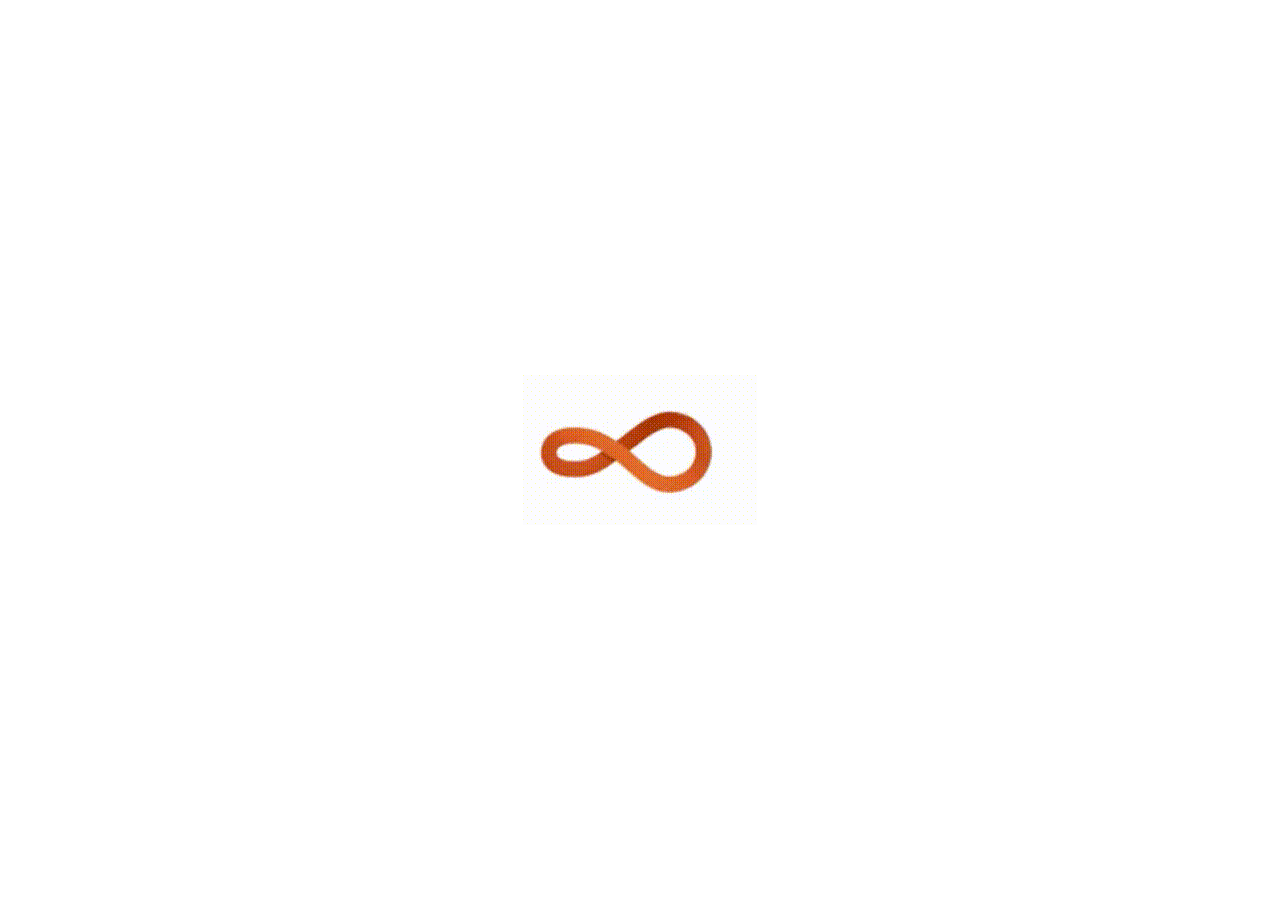
==== commit 3ece4266: "Changes in dates" ====
--- a/index.html
+++ b/index.html
@@ -61,7 +61,7 @@
       </div>
     </div>
     <div class="w3-center"><img src="static/images2/avskr.png" class="img-responsive" style="filter: drop-shadow(16px 16px 10px black); width: 9em"></div>
-    <p style="font-size: 0.9em;">22<sup>nd</sup> March - 23<sup>rd</sup> March</p>
+    <p style="font-size: 0.9em;">22<sup>nd</sup> March - 24<sup>th</sup> March</p>
     <div class="w3-center middle_box" ><a href="home/index.html"><button class="btn btn-success animated pulse infinite" style="width: 30%; height: 3em;" style="margin-top:100px;">Proceed</button></a></div>
   </div>
 
